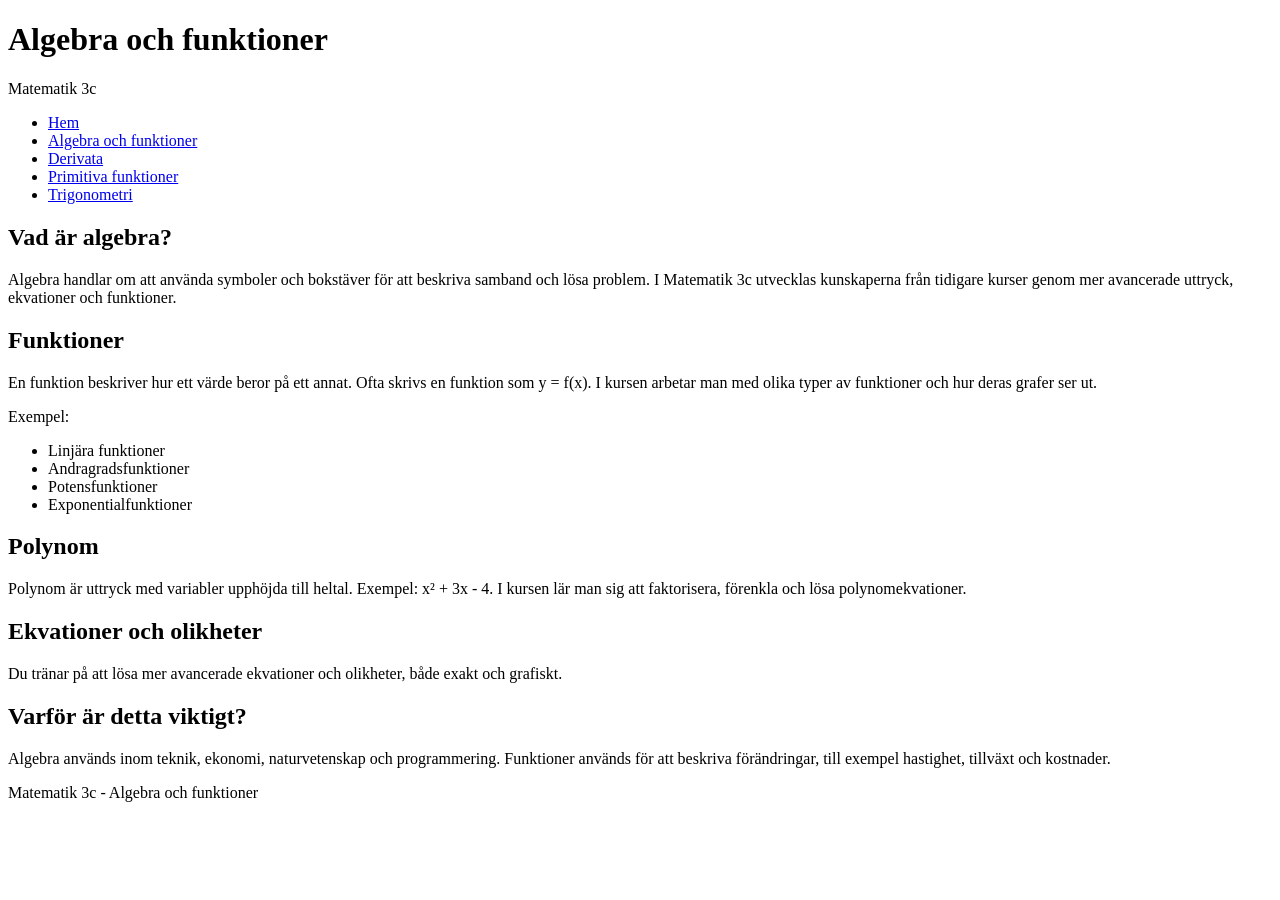
==== algebra.html @ 7ff493d4 "simpel mall för resten av projektet. lägger möjligtvis till mer sidor ifall det krävs." ====
<!doctype html>
<html lang="sv">
  <head>
    <meta charset="UTF-8" />
    <meta name="viewport" content="width=device-width, initial-scale=1.0" />
    <title>Algebra och funktioner</title>
  </head>
  <body>
    <header>
      <h1>Algebra och funktioner</h1>
      <p>Matematik 3c</p>
    </header>

    <nav>
      <ul>
        <li><a href="index.html">Hem</a></li>
        <li><a href="algebra.html">Algebra och funktioner</a></li>
        <li><a href="derivata.html">Derivata</a></li>
        <li><a href="primitivafunktioner.html">Primitiva funktioner</a></li>
        <li><a href="trigonometri.html">Trigonometri</a></li>
      </ul>
    </nav>

    <main>
      <section>
        <h2>Vad är algebra?</h2>
        <p>
          Algebra handlar om att använda symboler och bokstäver för att beskriva
          samband och lösa problem. I Matematik 3c utvecklas kunskaperna från
          tidigare kurser genom mer avancerade uttryck, ekvationer och
          funktioner.
        </p>
      </section>

      <section>
        <h2>Funktioner</h2>
        <p>
          En funktion beskriver hur ett värde beror på ett annat. Ofta skrivs en
          funktion som y = f(x). I kursen arbetar man med olika typer av
          funktioner och hur deras grafer ser ut.
        </p>
        <p>Exempel:</p>
        <ul>
          <li>Linjära funktioner</li>
          <li>Andragradsfunktioner</li>
          <li>Potensfunktioner</li>
          <li>Exponentialfunktioner</li>
        </ul>
      </section>

      <section>
        <h2>Polynom</h2>
        <p>
          Polynom är uttryck med variabler upphöjda till heltal. Exempel: x² +
          3x - 4. I kursen lär man sig att faktorisera, förenkla och lösa
          polynomekvationer.
        </p>
      </section>

      <section>
        <h2>Ekvationer och olikheter</h2>
        <p>
          Du tränar på att lösa mer avancerade ekvationer och olikheter, både
          exakt och grafiskt.
        </p>
      </section>

      <section>
        <h2>Varför är detta viktigt?</h2>
        <p>
          Algebra används inom teknik, ekonomi, naturvetenskap och
          programmering. Funktioner används för att beskriva förändringar, till
          exempel hastighet, tillväxt och kostnader.
        </p>
      </section>
    </main>

    <footer>
      <p>Matematik 3c - Algebra och funktioner</p>
    </footer>
  </body>
</html>
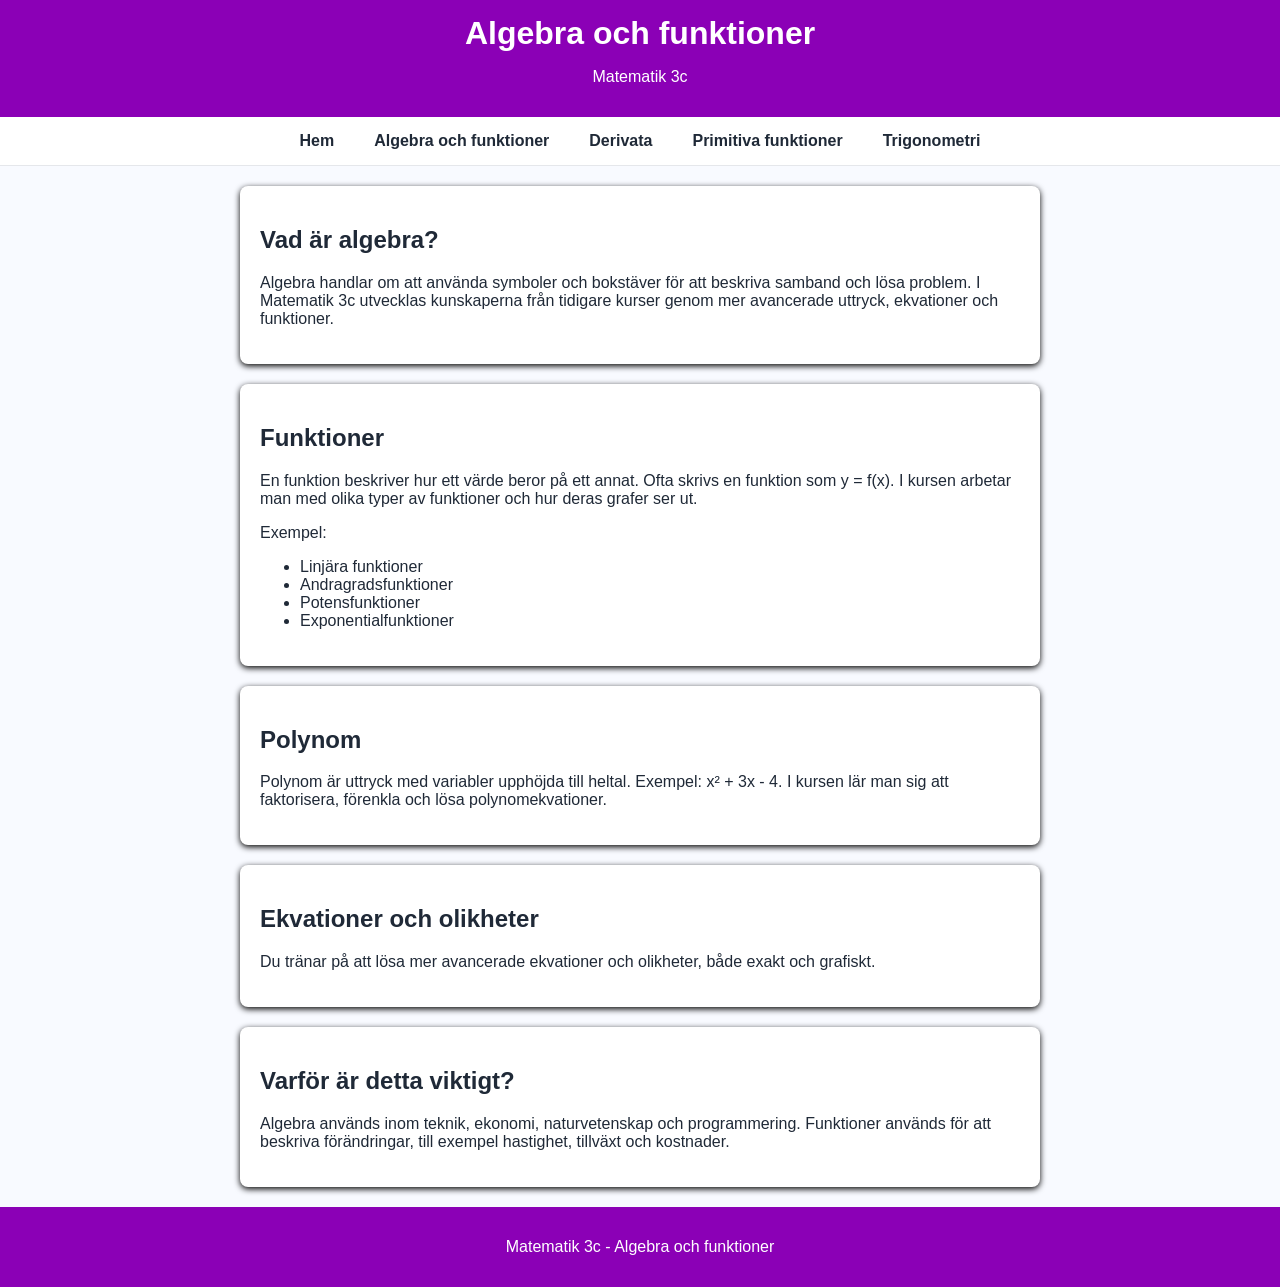
==== commit cf27ebc9: "jalla då" ====
--- a/algebra.html
+++ b/algebra.html
@@ -4,6 +4,7 @@
     <meta charset="UTF-8" />
     <meta name="viewport" content="width=device-width, initial-scale=1.0" />
     <title>Algebra och funktioner</title>
+    <link rel="stylesheet" href="style.css" />
   </head>
   <body>
     <header>
--- a/style.css
+++ b/style.css
@@ -0,0 +1,76 @@
+
+body {
+  margin: 0;
+  font-family: Arial, Helvetica, sans-serif;
+  background-color: #f8faff;
+  color: #1f2937;
+}
+
+header {
+  background-color: #8b00b6;
+  color: white;
+  padding: 15px;
+  text-align: center;
+}
+
+h1 {
+  margin: 0;
+}
+
+nav {
+  background-color: white;
+  border-bottom: 1px solid #e5e7eb;
+}
+
+nav ul {
+  list-style: none;
+  margin: 0;
+  padding: 0;
+  display: flex;
+  justify-content: center;
+}
+
+nav li {
+  margin: 0;
+}
+
+nav a {
+  display: block;
+  padding: 15px 20px;
+  text-decoration: none;
+  color: #1f2937;
+  font-weight: bold;
+}
+
+nav a:hover {
+  background-color: #e0e7ff;
+  color: #2563eb;
+}
+
+main {
+  max-width: 800px;
+  margin: 20px auto;
+  padding: 0 15px;
+}
+
+section {
+  background-color: white;
+  padding: 20px;
+  margin-bottom: 20px;
+  border-radius: 8px;
+  box-shadow: 0 2px 6px black;
+}
+
+footer {
+  text-align: center;
+  padding: 15px;
+  background-color: #8b00b6;
+  color: white;
+  margin-top: 20px;
+}
+
+.navbar-centered {
+  display: flex;
+  justify-content: center;
+  align-items: center;
+}
